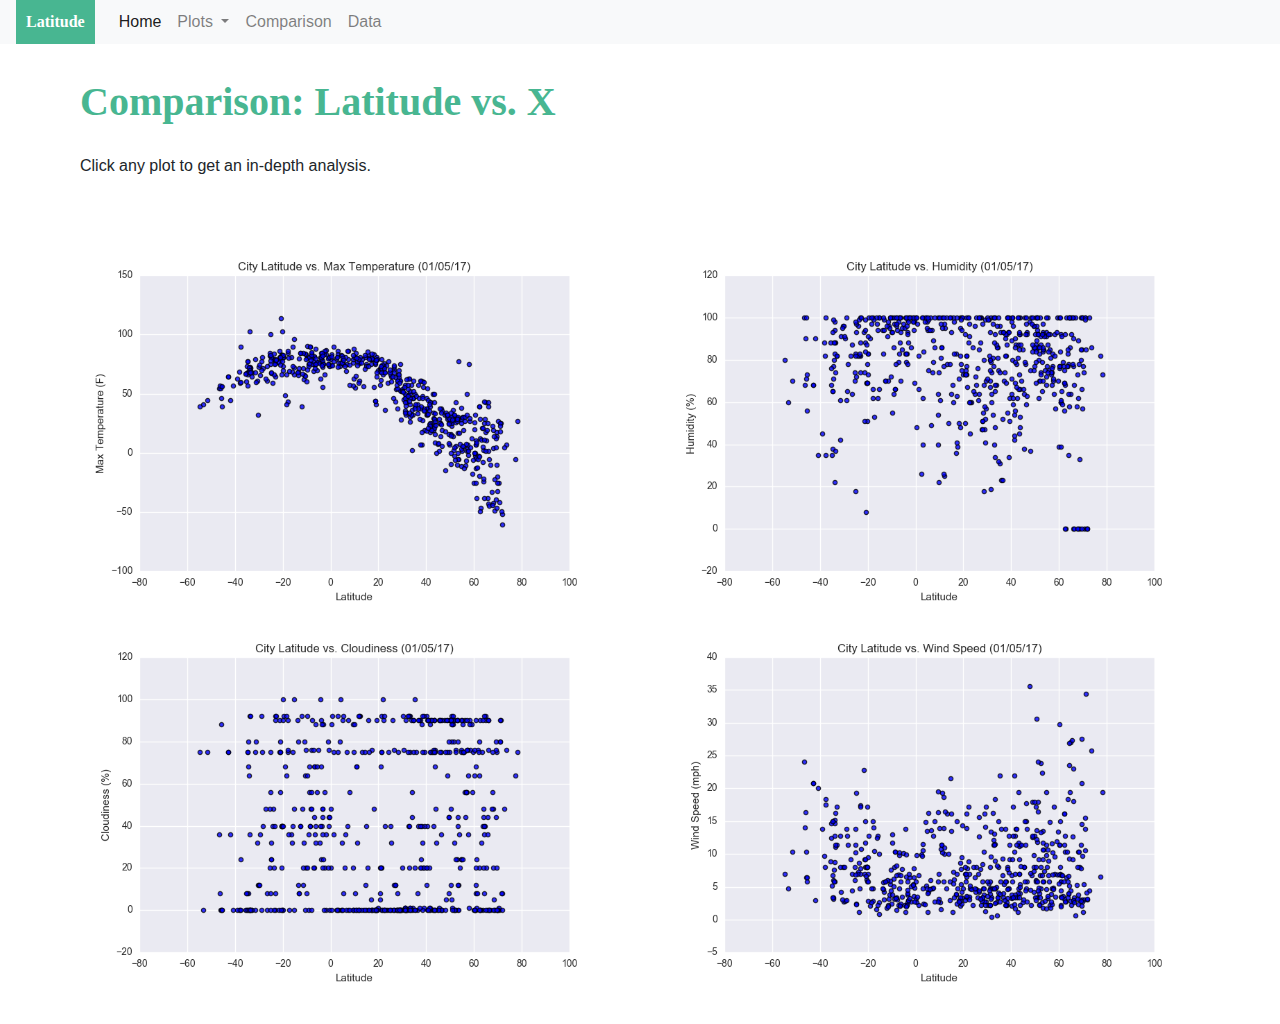
==== comparison.html @ b2c64122 "HTML edits" ====
<!DOCTYPE html>
<html lang="en-us">

<head>
  <meta charset="UTF-8">
  <title>Analysis by Danyelle Doucette</title>
  <!-- Bootstrap stylesheet -->
  <link rel="stylesheet" href="https://stackpath.bootstrapcdn.com/bootstrap/4.3.1/css/bootstrap.min.css" integrity="sha384-ggOyR0iXCbMQv3Xipma34MD+dH/1fQ784/j6cY/iJTQUOhcWr7x9JvoRxT2MZw1T" crossorigin="anonymous">
  <script src="https://code.jquery.com/jquery-3.3.1.slim.min.js"
    integrity="sha384-q8i/X+965DzO0rT7abK41JStQIAqVgRVzpbzo5smXKp4YfRvH+8abtTE1Pi6jizo"
    crossorigin="anonymous"></script>
  <script src="https://cdnjs.cloudflare.com/ajax/libs/popper.js/1.14.7/umd/popper.min.js"
    integrity="sha384-UO2eT0CpHqdSJQ6hJty5KVphtPhzWj9WO1clHTMGa3JDZwrnQq4sF86dIHNDz0W1"
    crossorigin="anonymous"></script>
  <script src="https://stackpath.bootstrapcdn.com/bootstrap/4.3.1/js/bootstrap.min.js"
    integrity="sha384-JjSmVgyd0p3pXB1rRibZUAYoIIy6OrQ6VrjIEaFf/nJGzIxFDsf4x0xIM+B07jRM"
    crossorigin="anonymous"></script>
  <link rel="stylesheet" href="style.css">
</head>

<body>

  <!-- Navbar Setup -->
  <nav class="navbar navbar-expand-lg navbar-light bg-light">
    <a class="navbar-brand" href="index.html">Latitude</a>
    <button class="navbar-toggler" type="button" data-toggle="collapse" data-target="#navbarSupportedContent" aria-controls="navbarSupportedContent" aria-expanded="false" aria-label="Toggle navigation">
      <span class="navbar-toggler-icon"></span>
    </button>
  
    <div class="collapse navbar-collapse" id="navbarSupportedContent">
      <ul class="navbar-nav mr-auto">
        <li class="nav-item active">
          <a class="nav-link" href="index.html">Home <span class="sr-only">(current)</span></a>
        </li>
        <li class="nav-item dropdown">
          <a class="nav-link dropdown-toggle" href="#" id="navbarDropdown" role="button" data-toggle="dropdown" aria-haspopup="true" aria-expanded="true">
            Plots
          </a>
          <div class="dropdown-menu" aria-labelledby="navbarDropdown">
            <a class="dropdown-item" href="vis-1.html">Temperature</a>
            <a class="dropdown-item" href="vis-2.html">Humidity</a>
            <a class="dropdown-item" href="vis-3.html">Cloudiness</a>
            <a class="dropdown-item" href="vis-4.html">Wind Speed</a>
          </div>
        </li>
        <li class="nav-item">
          <a class="nav-link" href="comparison.html" tabindex="-1" aria-disabled="true">Comparison</a>
        </li>
        <li class="nav-item">
          <a class="nav-link" href="data.html" tabindex="-1" aria-disabled="true">Data</a>
        </li>
      </ul>
      <form class="form-inline my-2 my-lg-0">
      </form>
    </div>
  </nav>
  <br>
  <!-- Create grid -->
  <div class="container">
    <div class="row">
      <h1>Comparison: Latitude vs. X</h1>
    </div>
    <div class="row">
        <p>Click any plot to get an in-depth analysis.</p>
    </div>
  </div>

<div class="container">
  <div class="row">
    <hr>
        <div class="row">
            <div class="col-3 col-md-6">
                <a href="vis-1.html"><img src="Resources/assets/images/Fig1.png" width="100% alt="Temperature"</a>
            </div>
            <div class="col-3 col-md-6">
            <a href="vis-2.html"><img src="Resources/assets/images/Fig2.png" width="100% alt="Humidity"</a>
            </div>
            <div class="col-3 col-md-6">
                <a href="vis-3.html"><img src="Resources/assets/images/Fig3.png" width="100% alt="Cloudiness"</a>
            </div>
            <div class="col-3 col-md-6">
                <a href="vis-4.html"><img src="Resources/assets/images/Fig4.png" width="100% alt="Wind Speed"</a>
            </div>
        </div>
    </div>
</div>  
<br>
</body>
</html>
---- style.css ----
a.navbar-brand {
    padding: 10px;
    background-color:rgb(72, 182, 145);
    color: white!important;
    font-size:medium;
    font-family:Georgia, 'Times New Roman', Times, serif;
    font-weight: bold;

}

h3 {
    color:rgb(72, 182, 145);
    padding: 10px;
    font-family: Georgia, 'Times New Roman', Times, serif;
    font-weight: bold;
}

h1 {
    color: rgb(72, 182, 145);
    padding: 10px;
    font-family: Georgia, 'Times New Roman', Times, serif;
    font-weight:bold;
}

p {
    font-size: medium;
    padding: 10px;
}

body {
    background-color: white;
}

.col-md-12 {
    background-color: white;
    padding-top: 15px;
    padding-bottom: 30px;
}

.navbar{
    background-color: rgb(72, 182, 145);
    padding-top:0px;
    padding-bottom: 0px;
    padding-right:20px;
}

.nav-item.dropdown.show {
    background-color: white;
}

.dropdown-menu {
    margin: 0
}

.content {
    padding-top: 50px;
    padding-bottom: 80px;
    overflow: hidden;
}
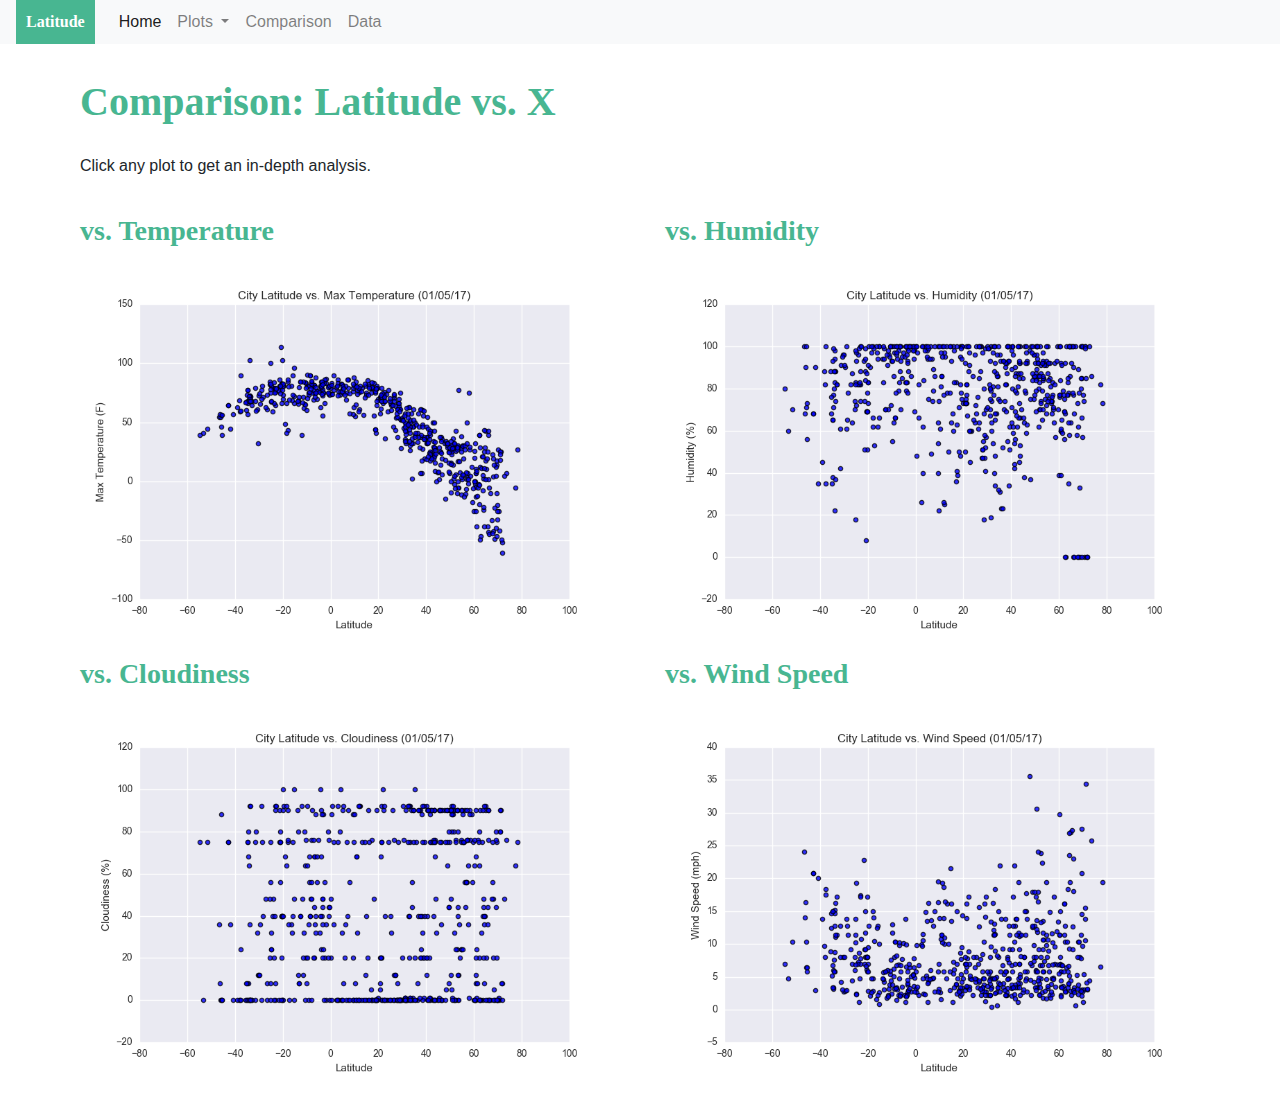
==== commit bba70d38: "HTML edits" ====
--- a/comparison.html
+++ b/comparison.html
@@ -47,7 +47,7 @@
           <a class="nav-link" href="comparison.html" tabindex="-1" aria-disabled="true">Comparison</a>
         </li>
         <li class="nav-item">
-          <a class="nav-link" href="data.html" tabindex="-1" aria-disabled="true">Data</a>
+          <a class="nav-link" href="cities.html" tabindex="-1" aria-disabled="true">Data</a>
         </li>
       </ul>
       <form class="form-inline my-2 my-lg-0">
@@ -67,19 +67,22 @@
 
 <div class="container">
   <div class="row">
-    <hr>
-        <div class="row">
-            <div class="col-3 col-md-6">
-                <a href="vis-1.html"><img src="Resources/assets/images/Fig1.png" width="100% alt="Temperature"</a>
-            </div>
-            <div class="col-3 col-md-6">
+    <div class="row">
+        <div class="col-3 col-md-6">
+            <h3>vs. Temperature</h3>
+            <a href="vis-1.html"><img src="Resources/assets/images/Fig1.png" width="100% alt="Max Temperature"</a>
+        </div>
+        <div class="col-3 col-md-6">
+            <h3>vs. Humidity</h3>
             <a href="vis-2.html"><img src="Resources/assets/images/Fig2.png" width="100% alt="Humidity"</a>
-            </div>
-            <div class="col-3 col-md-6">
-                <a href="vis-3.html"><img src="Resources/assets/images/Fig3.png" width="100% alt="Cloudiness"</a>
-            </div>
-            <div class="col-3 col-md-6">
-                <a href="vis-4.html"><img src="Resources/assets/images/Fig4.png" width="100% alt="Wind Speed"</a>
+        </div>
+        <div class="col-3 col-md-6">
+            <h3>vs. Cloudiness</h3>
+            <a href="vis-3.html"><img src="Resources/assets/images/Fig3.png" width="100% alt="Cloudiness"</a>
+        </div>
+        <div class="col-3 col-md-6">
+            <h3>vs. Wind Speed</h3>
+            <a href="vis-4.html"><img src="Resources/assets/images/Fig4.png" width="100% alt="Wind Speed"</a>
             </div>
         </div>
     </div>
--- a/style.css
+++ b/style.css
@@ -31,29 +31,13 @@
     background-color: white;
 }
 
-.col-md-12 {
-    background-color: white;
-    padding-top: 15px;
-    padding-bottom: 30px;
-}
-
 .navbar{
     background-color: rgb(72, 182, 145);
     padding-top:0px;
     padding-bottom: 0px;
-    padding-right:20px;
+    padding-right:5px;
 }
 
 .nav-item.dropdown.show {
     background-color: white;
-}
-
-.dropdown-menu {
-    margin: 0
-}
-
-.content {
-    padding-top: 50px;
-    padding-bottom: 80px;
-    overflow: hidden;
 }